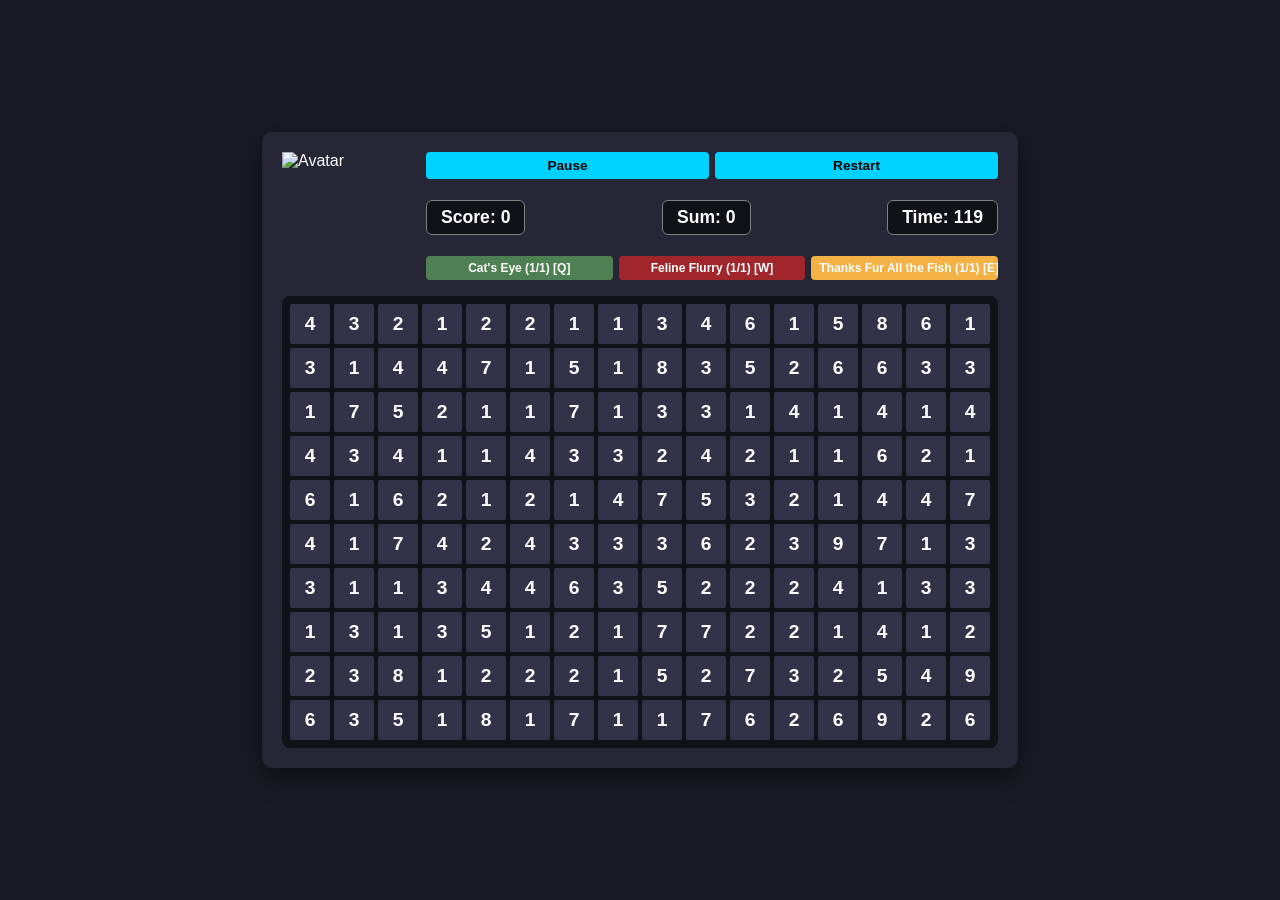
==== index.html @ ccca0ca2 "first push" ====
<!DOCTYPE html>
<html lang="en">
<head>
    <meta charset="UTF-8">
    <meta name="viewport" content="width=device-width, initial-scale=1.0">
    <title>AZX Service Time</title>
    <link rel="stylesheet" href="azx-style.css">
    <script src="azx-script.js" defer></script>
</head>

<body>
    <div class="game-container">
        <div class="top-section">
            <img id="player-avatar" class="avatar-img" src="" alt="Avatar">
            <div class="top-bar">
                <div class="controls">
                    <button class="action-btn" id="pause-btn" onclick="togglePause()">Pause</button>
                    <button class="action-btn" id="start-btn" onclick="startGame()">Restart</button>
                </div>
                <div class="header">
                    <div class="stat-box">Score: <span id="score">0</span></div>
                    <div class="stat-box">Sum: <span id="current-sum">0</span></div>
                    <div class="stat-box">Time: <span id="timer">69</span></div>
                </div>
                <div class="powerups">
                    <button class="powerup-btn" id="hint-btn" onclick="useHint()" style="background-color:var(--powerupbtn-hint-color)">Cat's Eye (<span id="hint-count">1</span>/1) [Q]</button>
                    <button class="powerup-btn" id="shuffle-btn" onclick="useShuffle()" style="background-color:var(--powerupbtn-shuffle-color)">Feline Flurry (<span id="shuffle-count">1</span>/1) [W]</button>
                    <button class="powerup-btn" id="bomb-btn" onclick="toggleBomb()">Thanks Fur All the Fish (<span id="bomb-count">1</span>/1) [E]</button>
                </div>
            </div>
        </div>
        
        <div class="grid" id="grid">
            <div class="selection-box" id="selection-box"></div>
            
            <div id="pause-overlay" class="overlay hidden">
                <h2>GAME PAUSED</h2>
                <p style="font-size: 0.9rem; color: beige;"></p>
            </div>
            
            <div id="gameover-overlay" class="overlay hidden">
                <h2 id="gameover-title" class="overlay hidden">GAME OVER</h2>
                <p>Final Score: <span id="final-score">0</span></p>
                <p>Final Block Clear Time: <span id="clear-time">0.000s</span></p>
                <button class="action-btn" onclick="startGame()">Restart Game</button>
            </div>
        </div>
    </div>
</body>
</html>
---- azx-style.css ----
:root {
    --bg-color: #1a1a24;
    --panel-bg: #262636;
    --grid-bg: #111118;
    --text-color: #ffffff;
    --accent-color: #00d2ff;
    --selected-color: #ff9900;
    --valid-color: #00ff88;
    --invalid-color: #ff4466;
    --tile-bg: #323248;
    --powerupbtn-hint-color: #4e8053;
    --powerupbtn-shuffle-color: #a0262c;
    --powerupbtn-bomb-color: #f3b146;
    --powerupbtn-active-color: #ff8800;
}

body {
    font-family: Arial, Helvetica, sans-serif;
    background-color: var(--bg-color);
    color: var(--text-color);
    display: flex;
    flex-direction: column;
    align-items: center;
    justify-content: center;
    min-height: 100vh;
    margin: 0;
    user-select: none;
}

.header {
    display: flex;
    justify-content: space-between;
    align-items: center;
    width: 100%;
    font-size: 1.1rem;
    font-weight: bold;
    margin: 6px 0;
}

.controls, .powerups {
    display: flex;
    gap: 6px;
    width: 100%;
}

.game-container {
    background-color: var(--panel-bg);
    padding: 20px;
    border-radius: 10px;
    box-shadow: 0 8px 24px rgba(0, 0, 0, 0.5);
    display: flex;
    flex-direction: column;
    align-items: center;
    gap: 16px;
}

.stat-box {
    background: var(--grid-bg);
    padding: 6px 14px;
    border-radius: 6px;
    border: 1px solid gray;
    flex: initial;
    text-align: center;
}

.grid {
    background-color: var(--grid-bg);
    display: grid;
    grid-template-columns: repeat(var(--cols, 10), 40px);
    grid-template-rows: repeat(var(--rows, 10), 40px);
    gap: 4px;
    padding: 8px;
    border-radius: 8px;
    position: relative;
    touch-action: none;
}

/**************** Tile attr ****************/
.tile {
    background-color: var(--tile-bg);
    border-radius: 2px;
    display: flex;
    align-items: center;
    justify-content: center;
    font-size: 1.2rem;
    font-weight: bold;
    cursor: pointer;
    transition: background-color 0.2s, color 0.2s;
    z-index: 1;
}
.tile.empty {
    background-color: transparent;
    cursor: default;
}
.tile.selected {
    background-color: var(--selected-color);
    color: black;
}
.tile.highlight-valid {
    background-color: var(--valid-color);
    color: black;
}
.tile.highlight-invalid {
    background-color: var(--invalid-color);
    color: black;
}
.tile.hint-active {
    animation: pulse-hint 0.6s infinite alternate;
}

@keyframes pulse-hint {
    0% { background-color: var(--accent-color); color: black;}
    100% { background-color: white; color: black;}
}

/**************** Selection Box attr ****************/
.selection-box {
    pointer-events: none;
    position: absolute;
    border: 2px solid var(--accent-color);
    border-radius: 4px;
    pointer-events: none;
    z-index: 10;
    display: none;
    box-sizing: border-box;
    transition: background 0.15s ease, border-color 0.15s ease, box-shadow 0.15s ease;
    background: rgba(0, 0, 0, 0.55);
    border: 2px solid rgba(255, 255, 255, 0.4);
    box-shadow: inset 0 0 8px rgba(255, 255, 255, 0.1);
}
.selection-box.valid {
    background: linear-gradient(
    135deg, 
    rgba(215, 75, 255, 0.65) 0%, 
    rgba(130, 20, 200, 0.5) 50%, 
    rgba(80, 0, 140, 0.7) 100%
    );
    border: 2px solid #e088ff;
    box-shadow: 
    0 0 15px rgba(190, 50, 255, 0.8),
    inset 0 1px 2px rgba(255, 255, 255, 0.8),
    inset 0 0 12px rgba(230, 130, 255, 0.6);
}

/**************** Power Ups attr ****************/
.powerup-btn {
    flex: 1;
    padding: 5px 8px;
    font-size: 0.75rem;
    font-weight: bold;
    border: none;
    border-radius: 4px;
    cursor: pointer;
    background-color: var(--powerupbtn-bomb-color);
    color: white;
    transition: opacity 0.2s, background-color 0.25s;
    white-space: nowrap;
    overflow: hidden;
    text-overflow: clip;
}

.powerup-btn:hover {
    opacity: 0.8;
}

.powerup-btn.active {
    background-color: var(--powerupbtn-active-color);
    color: black;
}

.powerup-btn.disabled {
    filter: grayscale(85%) brightness(0.6);
    cursor: not-allowed;
    opacity: 0.7;
}

.action-btn {
    background-color: var(--accent-color);
    color: black;
    flex: 1;
    padding: 6px 10px;
    font-size: 0.85rem;
    font-weight: bold;
    border: none;
    border-radius: 4px;
    cursor: pointer;
}
.overlay .action-btn {
    flex: initial;
    width: auto;
    padding: 10px 24px;
}

.overlay {
    position: absolute;
    top: 0; left: 0; right: 0; bottom: 0;
    background: black;
    display: flex;
    flex-direction: column;
    align-items: center;
    justify-content: center;
    border-radius: 8px;
    gap: 15px;
    z-index: 10;
}
.overlay.hidden {
    display: none;
}

/**************** Avatars attr ****************/
.top-section {
    display: flex;
    align-items: stretch;
    width: 100%;
    gap: 16px;
}

.top-bar {
    justify-content: space-between;
    flex-direction: column;
    width: 100%;
    gap: 8px;
    display: flex;
    min-height: 120px;
}

.avatar-img {
    width: 20%;
    max-width: 128px;
    min-width: 64px;
    aspect-ratio: 1 / 1;
    flex-shrink: 0;
}
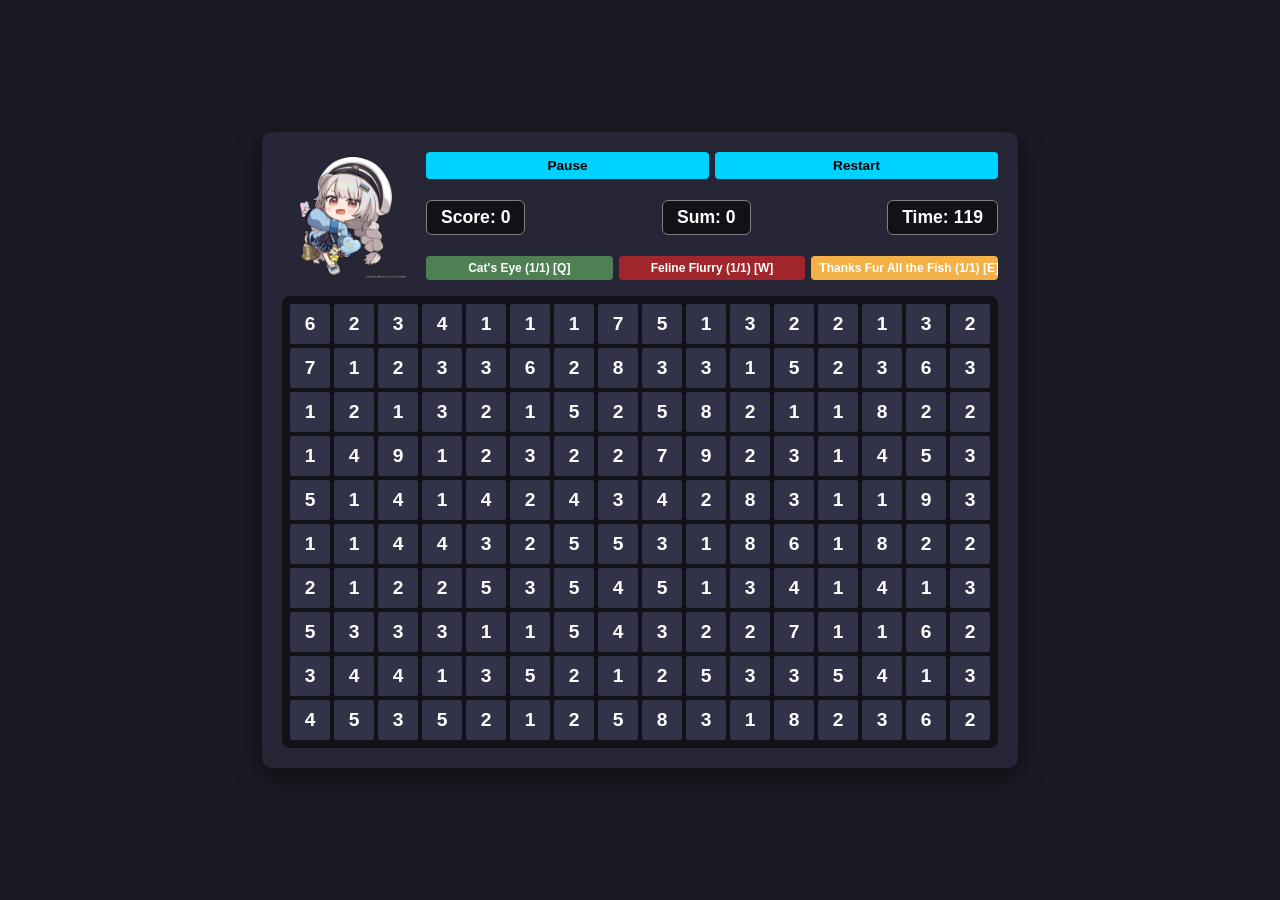
==== commit c7aba854: "icon" ====
--- a/index.html
+++ b/index.html
@@ -4,6 +4,7 @@
     <meta charset="UTF-8">
     <meta name="viewport" content="width=device-width, initial-scale=1.0">
     <title>AZX Service Time</title>
+    <link rel="icon" type="image/png" href="pictures/favicon.ico">
     <link rel="stylesheet" href="azx-style.css">
     <script src="azx-script.js" defer></script>
 </head>
